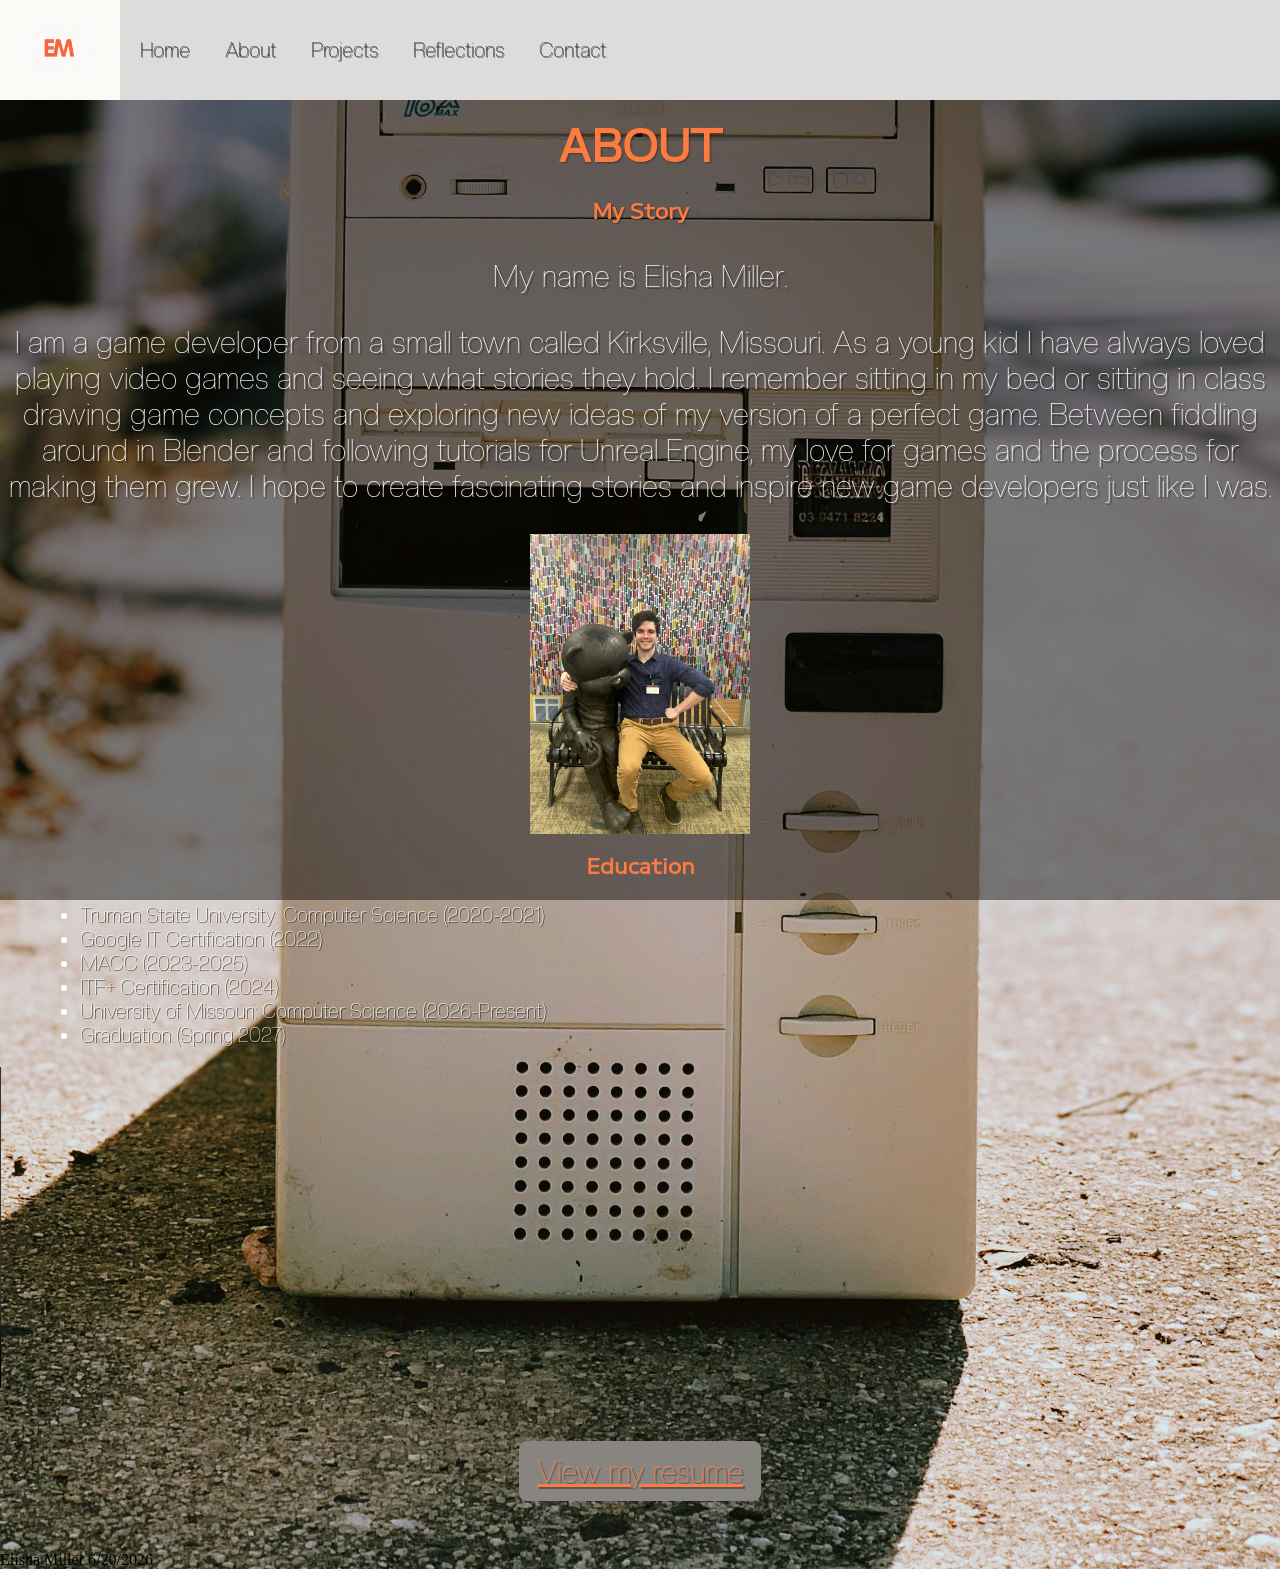
==== webdevelopment/about.html @ bcd44396 "video better" ====
<!DOCTYPE html>
<html lang="en-US">
  <!--
  Name: Elisha Miller
  Date: 6/20/206
  Course: Web Design
  Description: Boilerplate for websites
-->
  <head>
    <!-- Title of the website--><title>About</title>
    <meta charset="utf-8">
    <meta name="viewport" content="width=device-width, initial-scale=1.0">
    <!-- Link to css stylesheet-->
     <link rel="stylesheet" href="style.css">
    <link rel="stylesheet" href="nav.css">
    </head>  

  <!-- The top portion of the website showing the logo and other information-->
  <header>
    <img src="logo.png" alt="Your Site Logo">
    <nav>
      <ul>
        <li><a href="index.html">Home</a></li>
        <li><a href="about.html">About</a></li>
        <li class="dropdown">
          <a href="projects.html" class="dropbtn">Projects</a>
          <div class="dropdown-content">
            <a href="project1.html">Project 1</a>
            <a href="project2.html">Project 2</a>
            <a href="project3.html">Project 3</a>
          </div>
        </li>
        <li><a href="reflection.html">Reflections</a></li>
        <li><a href="contact.html">Contact</a></li>
      </ul>
    </nav>
  </header>
  <!-- The main section of the website displaying conent-->
  <body>
    <header class="page-title-header">
        <!-- Header for website-->
      <h1 class="about-page">ABOUT</h1>
    </header>
      
      <h2 class="story-heading">
        My Story</h2>
          <p> My name is Elisha Miller. </p>
        
        <p>I am a game developer from a small town called Kirksville, Missouri. 
        As a young kid I have always loved playing video games and seeing what stories they hold. 
        I remember sitting in my bed or sitting in class drawing game concepts and exploring new ideas of my version of a perfect game. 
        Between fiddling around in Blender and following tutorials for Unreal Engine, my love for games and the process for making them grew. 
        I hope to create fascinating stories and inspire new game developers just like I was. </p>
    
    <img class="professional-image" src="media/professional_image.png" alt="Professional Image">      
    
    <h2 style="text-align: center; color: #FD7B41; font-family: PROFA, serif;">Education</h2>

    <ul>
      <li>Truman State University: Computer Science (2020-2021)</li>
      <li>Google IT Certification (2022)</li>
      <li>MACC (2023-2025)</li>
      <li>ITF+ Certification (2024)</li>
      <li>University of Missouri: Computer Science (2026-Present)</li>
      <li>Graduation (Spring 2027)</li>
    </ul>

    <video controls width="640" src="media/videos/Resume_Video.mp4">
      <source src="media/videos/Resume_Video.mp4">
      Your browser does not support the video tag.
    </video>

    <p><a href="millerresume.pdf" class="resume-link">View my resume</a></p>
    
    <footer>Elisha Miller 6/20/2026</footer>
  </body>
  <!-- Foot note on the bottom of the website showing the owner-->
 



</html>
---- webdevelopment/style.css ----
h1 {
  color: #FD7B41;
  font-size: 50px;
  text-align: center;
  font-family: PROFA, serif;
  text-shadow: 1px 1px 2px rgba(0, 0, 0, 0.35);
}

.about-page {
  color: #FD7B41;
  text-align: center;
  font-family: PROFA, serif;
  text-shadow: 1px 1px 2px rgba(0, 0, 0, 0.35);
  margin: 0;
}

.page-title-header {
  text-align: center;
  margin: 20px auto;
  width: 100%;
}

.page-title-header h1 {
  display: block;
  margin: 0 auto;
}

p {
  color: #f8f8f8;
  font-size: 30px;
  text-align: center;
  font-family: 'Creato Display', serif;
  text-shadow: 2px 2px 0px rgba(0, 0, 0, 0.35);

}

/* Pseudo-element styling for reflection paragraphs */
.reflection-paragraph::first-line {
  text-indent: 2em;
}

.opening-paragraph::first-letter {
  font-size: 2.2em;
  font-weight: 700;
  color: #FD7B41;
  float: left;
  line-height: 0.8;
  margin-right: 0.1em;
}

/* Reflection content box styling */
.reflection-box {
  background-color: rgba(34, 34, 34, 0.9);
  border: 3px solid #FD7B41;
  border-radius: 10px;
  padding: 20px;
  margin: 20px auto;
  max-width: 900px;
}
h3 {
  text-align: center;
}

.story-heading {
  text-align: center;
  color: #FD7B41;
  font-family: PROFA, serif;
  text-shadow: 1px 1px 2px rgba(0, 0, 0, 0.35);
}

blockquote {
  color: #dddcdb;
  font-size: 20px;
  text-align: center;
  font-style:italic;
  font-family: PROFA, serif;
  text-shadow: 1px 1px 2px rgba(0, 0, 0, 0.35);
}
@font-face {
  font-family: PROFA;
  src: url("ProfaTrial-Regular.ttf") format('truetype');
    font-weight: normal;
    font-style: normal;
    font-display: swap;
}
@font-face {
  font-family: 'Creato Display';
  src: url("CreatoDisplay-Thin.otf") format('opentype');
    font-weight: normal;
    font-style: normal;
    font-display: swap;
}

body {
  margin: 0;
  min-height: 100vh;
  background-image: linear-gradient(rgba(0, 0, 0, 0.45), rgba(0, 0, 0, 0.45)), url("computer_tower.jpg");
  background-repeat: no-repeat;
  background-position: center center;
  background-size: cover;
  background-attachment: fixed;
}

.hero {
  text-align: center;
  font-family: PROFA, serif;
  text-shadow: 1px 1px 2px rgba(0, 0, 0, 0.35);
}

.homepage-header {
  text-align: center;
  margin-top: 20px;
}

a {
  text-decoration: underline;
  color: #FD7B41;
  transition: color 0.25s ease, transform 0.25s ease;
}

a:hover {
  color: #3C4044;
  transform: scale(1.00);
  text-decoration: none;
}

ul {
  color: #fffff8;
  font-size: 20px;
  font-family: 'Creato Display', serif;
  text-shadow: 1px 1px 0px rgba(0, 0, 0, 0.747);
  margin: 20px 40px;
  text-align: left;
}

ul:hover {
  color: #fd7b41;
}

.resume-link {
  display: inline-block;
  padding: 10px 16px;
  margin: 20px 0;
  border: 2px solid #888580;
  background-color: #888580;
  border-radius: 8px;
}

.professional-image {
  display: block;
  margin: 0 auto 12px;
  height: 300px;
  width: auto;
  max-width: 220px;
  object-fit: cover;
}
---- webdevelopment/nav.css ----
header {
  display: flex;
  align-items: flex-start;
  gap: 0;
  padding: 0;
  margin: 0;
}

img {
  width: 120px;
  height: 100px;
  margin: 0;
}

nav {
  background-color: #DDDCDB;
  height: 100px;
  padding: 0 10px;
  display: flex;
  align-items: center;
  margin-top: 0;
  flex: 1;
}

nav ul {
  display: flex;
  list-style: none;
  margin: 0;
  padding: 0;
  gap: 15px;
}

nav a {
  text-decoration: none;
  color: #333;
  padding: 6px 10px;
  border-radius: 6px;
  transition: color 0.2s ease, transform 0.2s ease, background-color 0.2s ease;
}

.dropdown {
  position: relative;
  display: inline-block;
}

.dropdown-content {
  display: none;
  position: absolute;
  background-color: #f9f9f9;
  min-width: 160px;
  box-shadow: 0px 8px 16px rgba(0, 0, 0, 0.2);
  z-index: 1;
}

.dropdown-content a {
  color: #333;
  padding: 10px 12px;
  display: block;
}

.dropdown:hover .dropdown-content {
  display: block;
}

.dropdown-content a:hover {
  background-color: #f1f1f1;
}

nav ul:hover a:hover {
  color: #FD7B41;
  background-color: rgba(253, 123, 65, 0.15);
  transform: scale(1.05);
}
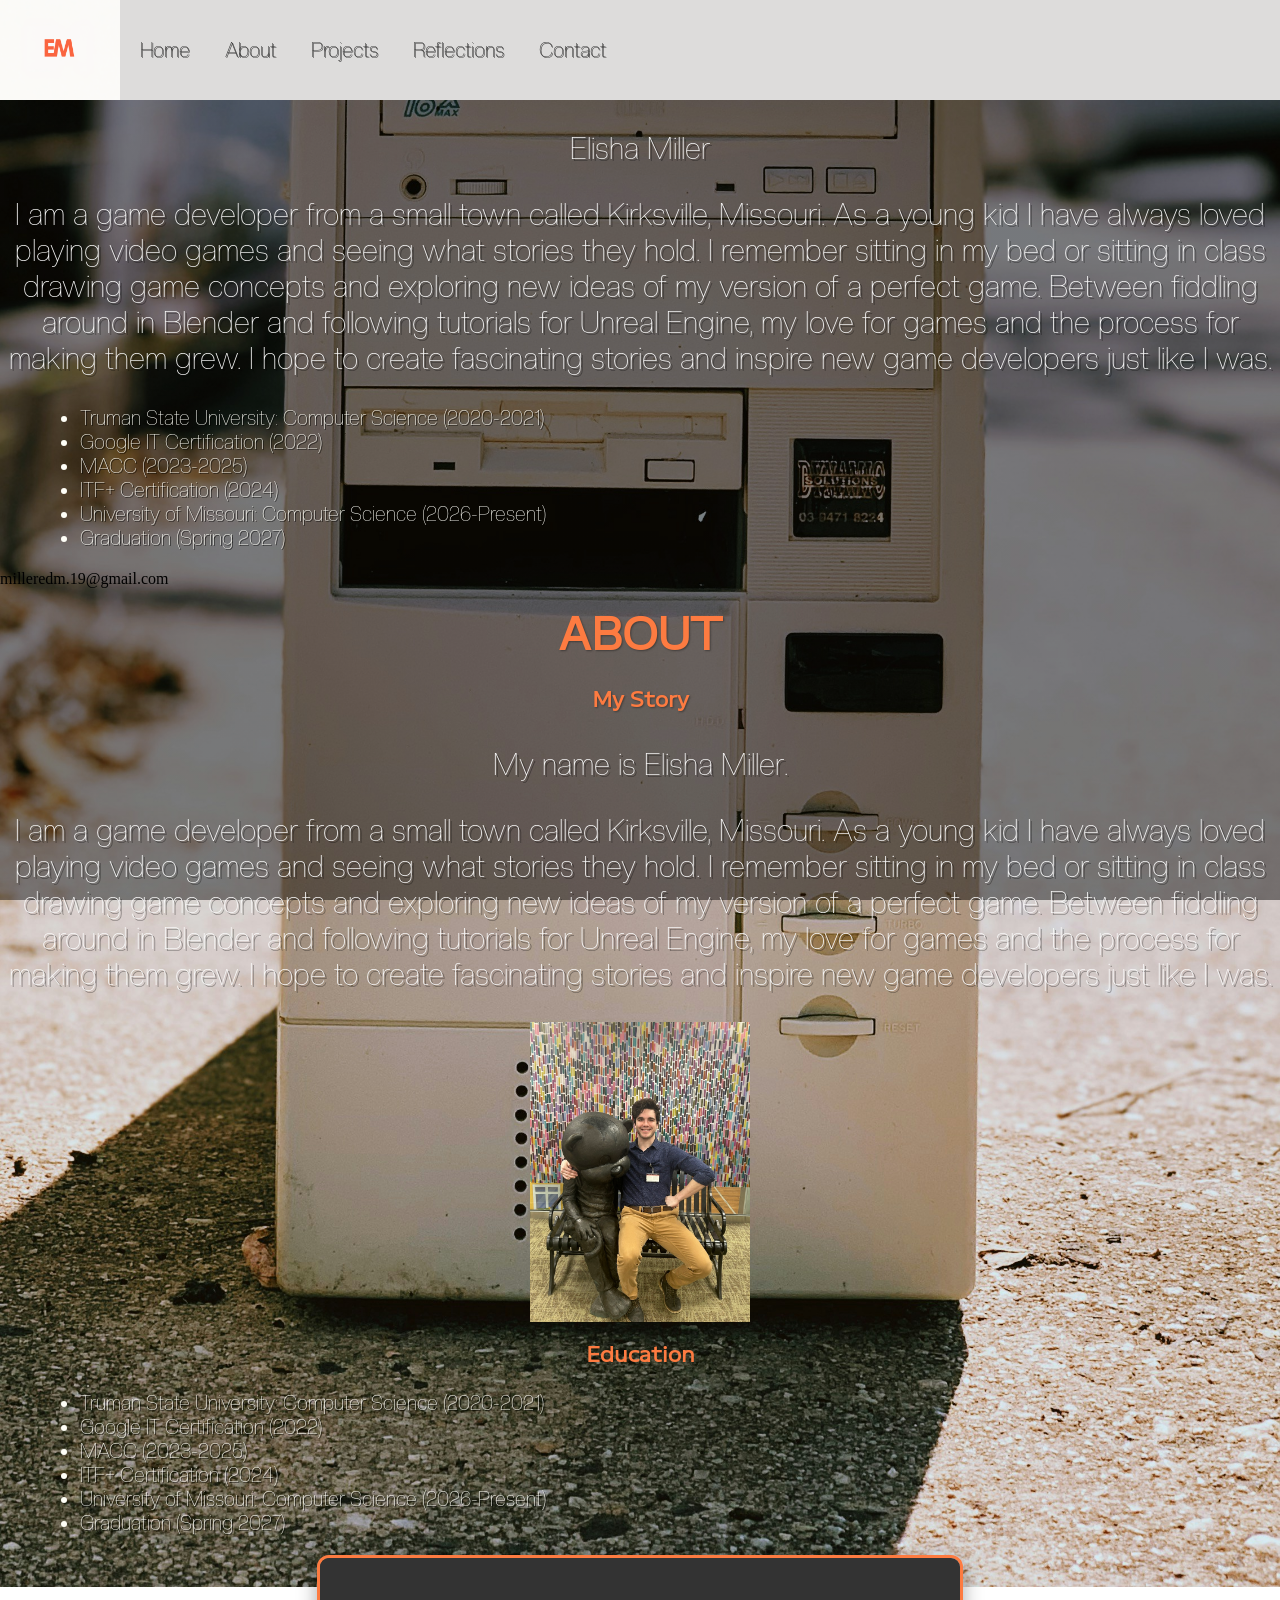
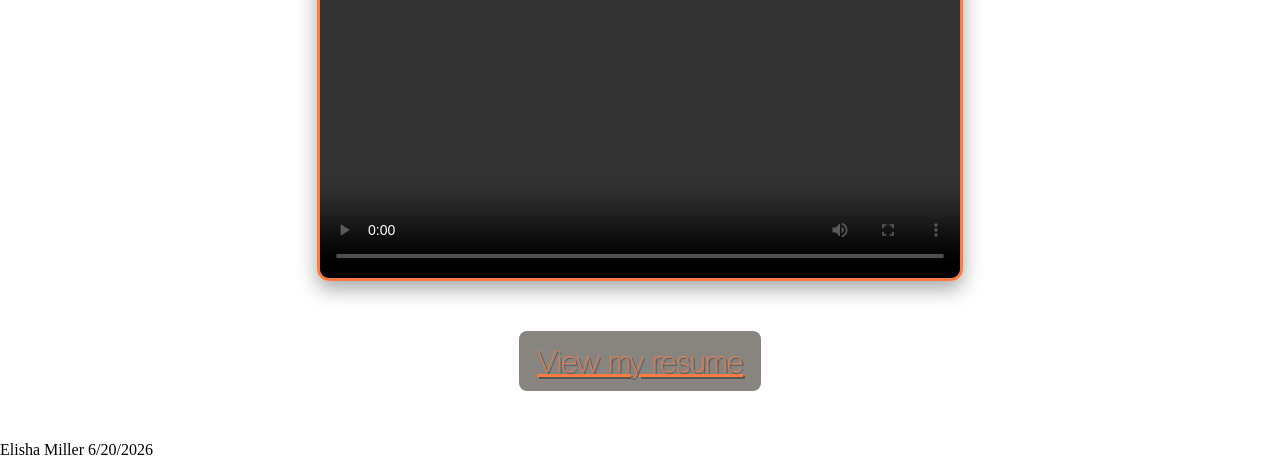
==== commit e34210a7: "Update about.html with print-only section and favicon Added a print-only section with personal detai" ====
--- a/webdevelopment/about.html
+++ b/webdevelopment/about.html
@@ -13,6 +13,7 @@
     <!-- Link to css stylesheet-->
      <link rel="stylesheet" href="style.css">
     <link rel="stylesheet" href="nav.css">
+    <link rel="shortcut icon" type="image/x-icon" href="favicon.ico">
     </head>  
 
   <!-- The top portion of the website showing the logo and other information-->
@@ -37,6 +38,21 @@
   </header>
   <!-- The main section of the website displaying conent-->
   <body>
+
+    <div class="print-only">
+      <p>Elisha Miller</p>
+      <p>I am a game developer from a small town called Kirksville, Missouri. As a young kid I have always loved playing video games and seeing what stories they hold. I remember sitting in my bed or sitting in class drawing game concepts and exploring new ideas of my version of a perfect game. Between fiddling around in Blender and following tutorials for Unreal Engine, my love for games and the process for making them grew. I hope to create fascinating stories and inspire new game developers just like I was.</p>
+      <ul>
+        <li>Truman State University: Computer Science (2020-2021)</li>
+        <li>Google IT Certification (2022)</li>
+        <li>MACC (2023-2025)</li>
+        <li>ITF+ Certification (2024)</li>
+        <li>University of Missouri: Computer Science (2026-Present)</li>
+        <li>Graduation (Spring 2027)</li>
+      </ul>
+      <footer>milleredm.19@gmail.com</footer>
+    </div>
+
     <header class="page-title-header">
         <!-- Header for website-->
       <h1 class="about-page">ABOUT</h1>
@@ -66,7 +82,6 @@
     </ul>
 
     <video controls width="640" src="media/videos/Resume_Video.mp4">
-      <source src="media/videos/Resume_Video.mp4">
       Your browser does not support the video tag.
     </video>
 
--- a/webdevelopment/style.css
+++ b/webdevelopment/style.css
@@ -146,6 +146,14 @@
   border-radius: 8px;
 }
 
+video {
+  display: block;
+  margin: 20px auto;
+  border: 3px solid #FD7B41;
+  border-radius: 12px;
+  box-shadow: 0 8px 20px rgba(0, 0, 0, 0.35);
+}
+
 .professional-image {
   display: block;
   margin: 0 auto 12px;
@@ -153,4 +161,71 @@
   width: auto;
   max-width: 220px;
   object-fit: cover;
-}
+  transition: transform 0.2s ease, filter 0.2s ease;
+}
+
+@media print {
+  body {
+    margin: 1in;
+    color: #000;
+    font-family: serif;
+    background: none;
+  }
+
+  body * {
+    color: #000 !important;
+    background: transparent !important;
+    text-shadow: none !important;
+    box-shadow: none !important;
+  }
+
+  .print-only {
+    display: block !important;
+  }
+
+  .print-only h1,
+  .print-only p,
+  .print-only ul,
+  .print-only footer {
+    display: block !important;
+  }
+
+  .print-only ul {
+    list-style: disc inside;
+    margin-left: 0;
+    padding-left: 1em;
+  }
+
+  .print-only footer {
+    margin-top: 1em;
+  }
+
+  header,
+  nav,
+  .page-title-header,
+  .story-heading,
+  .professional-image,
+  .resume-link,
+  video,
+  .about-page,
+  .reflection-box,
+  .dropdown,
+  .dropdown-content,
+  .resume-link,
+  .page-title-header,
+  .hero,
+  .homepage-header,
+  a,
+  ul:not(.print-only ul),
+  .story-heading,
+  .reflection-paragraph,
+  .opening-paragraph {
+    display: none !important;
+  }
+}
+
+.professional-image:hover {
+  transform: scale(1.03);
+  filter: brightness(1.05);
+}
+
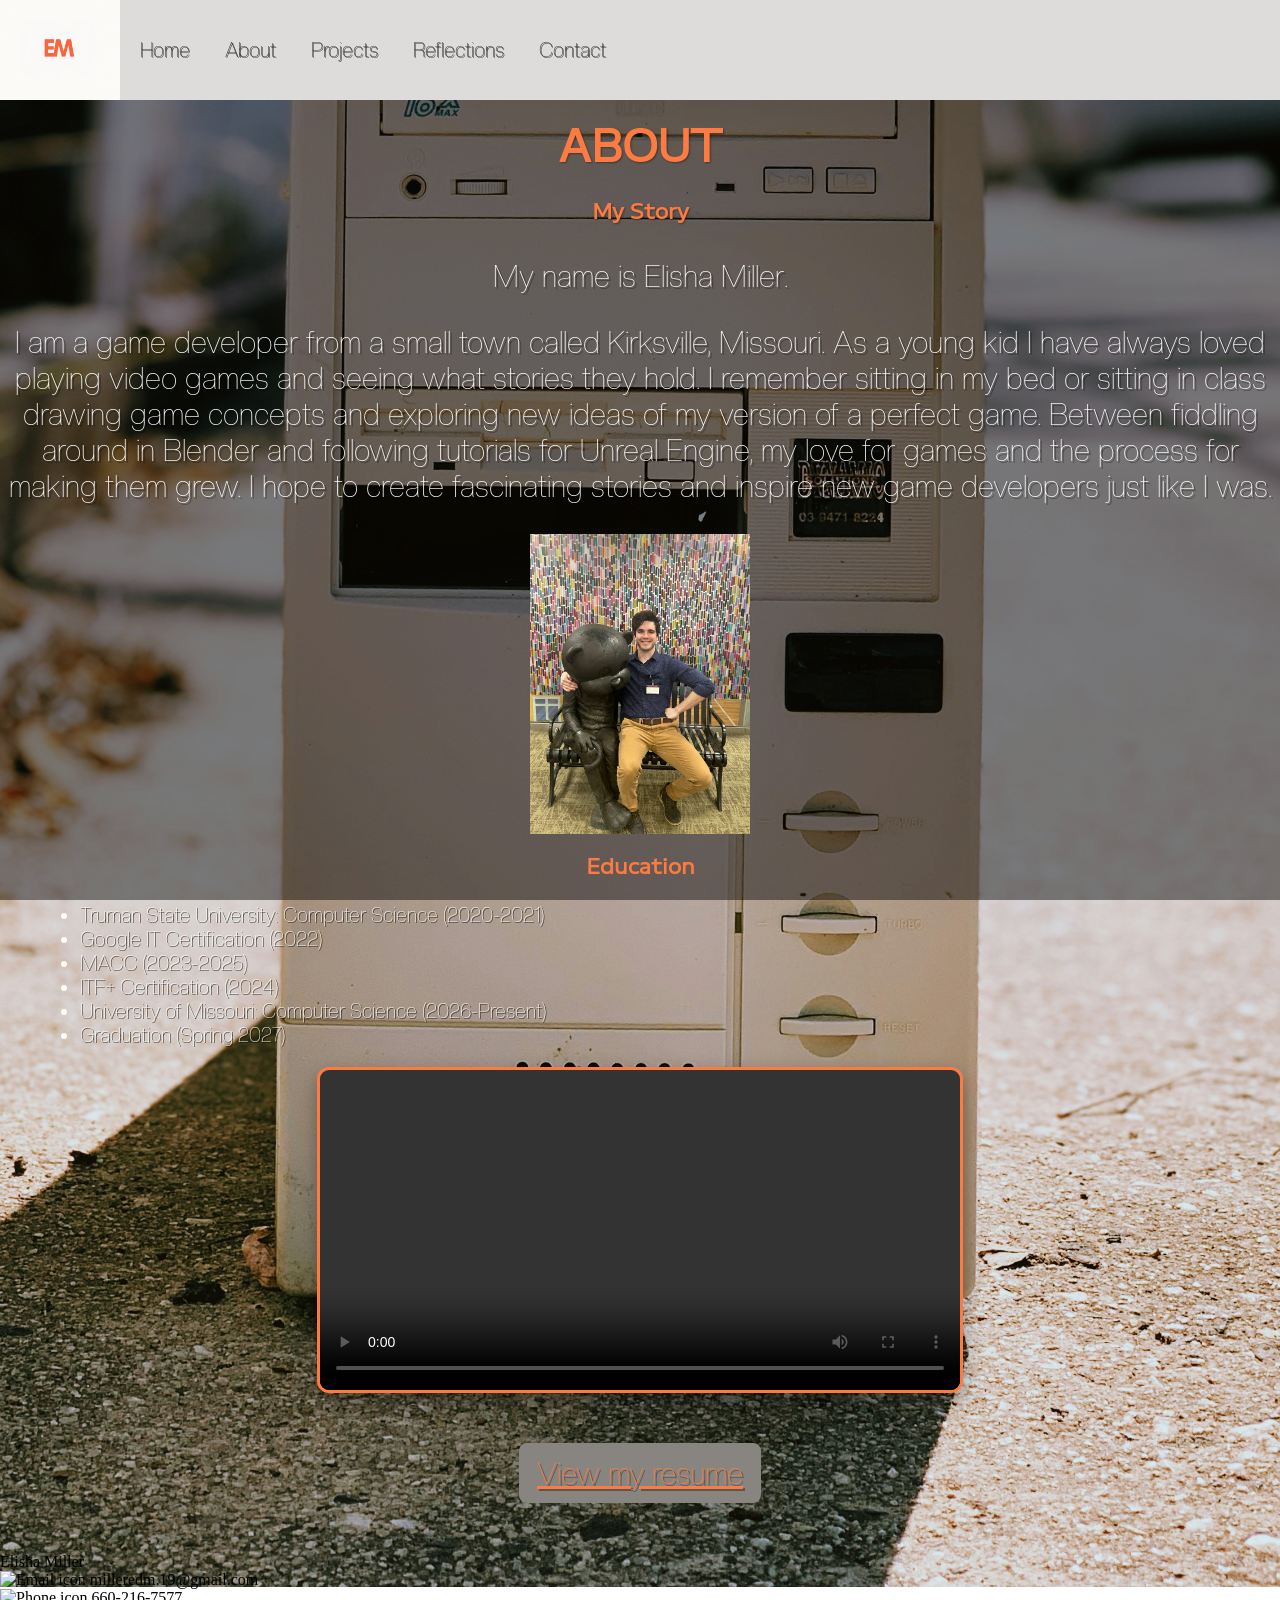
==== commit bb761f59: "Enhance about.html with contact details and layout Updated the about page with additional contact in" ====
--- a/webdevelopment/about.html
+++ b/webdevelopment/about.html
@@ -87,7 +87,19 @@
 
     <p><a href="millerresume.pdf" class="resume-link">View my resume</a></p>
     
-    <footer>Elisha Miller 6/20/2026</footer>
+    <footer class="contact-footer">
+      <div class="contact-item">
+        Elisha Miller
+      </div>
+      <div class="contact-item">
+        <img src="icons8-email-50.png" alt="Email icon" class="contact-icon">
+        <span>milleredm.19@gmail.com</span>
+      </div>
+      <div class="contact-item">
+        <img src="icons8-phone-50.png" alt="Phone icon" class="contact-icon">
+        <span>660-216-7577</span>
+      </div>
+    </footer>
   </body>
   <!-- Foot note on the bottom of the website showing the owner-->
  
--- a/webdevelopment/style.css
+++ b/webdevelopment/style.css
@@ -164,63 +164,35 @@
   transition: transform 0.2s ease, filter 0.2s ease;
 }
 
+.print-only {
+  display: none;
+}
+
 @media print {
   body {
     margin: 1in;
     color: #000;
     font-family: serif;
-    background: none;
-  }
-
-  body * {
+    background: none !important;
+  }
+
+  body > * {
+    display: none !important;
+  }
+
+  .print-only,
+  .print-only * {
+    display: block !important;
     color: #000 !important;
     background: transparent !important;
     text-shadow: none !important;
     box-shadow: none !important;
   }
 
-  .print-only {
-    display: block !important;
-  }
-
-  .print-only h1,
-  .print-only p,
-  .print-only ul,
-  .print-only footer {
-    display: block !important;
-  }
-
   .print-only ul {
     list-style: disc inside;
-    margin-left: 0;
+    margin: 0 0 1em;
     padding-left: 1em;
-  }
-
-  .print-only footer {
-    margin-top: 1em;
-  }
-
-  header,
-  nav,
-  .page-title-header,
-  .story-heading,
-  .professional-image,
-  .resume-link,
-  video,
-  .about-page,
-  .reflection-box,
-  .dropdown,
-  .dropdown-content,
-  .resume-link,
-  .page-title-header,
-  .hero,
-  .homepage-header,
-  a,
-  ul:not(.print-only ul),
-  .story-heading,
-  .reflection-paragraph,
-  .opening-paragraph {
-    display: none !important;
   }
 }
 
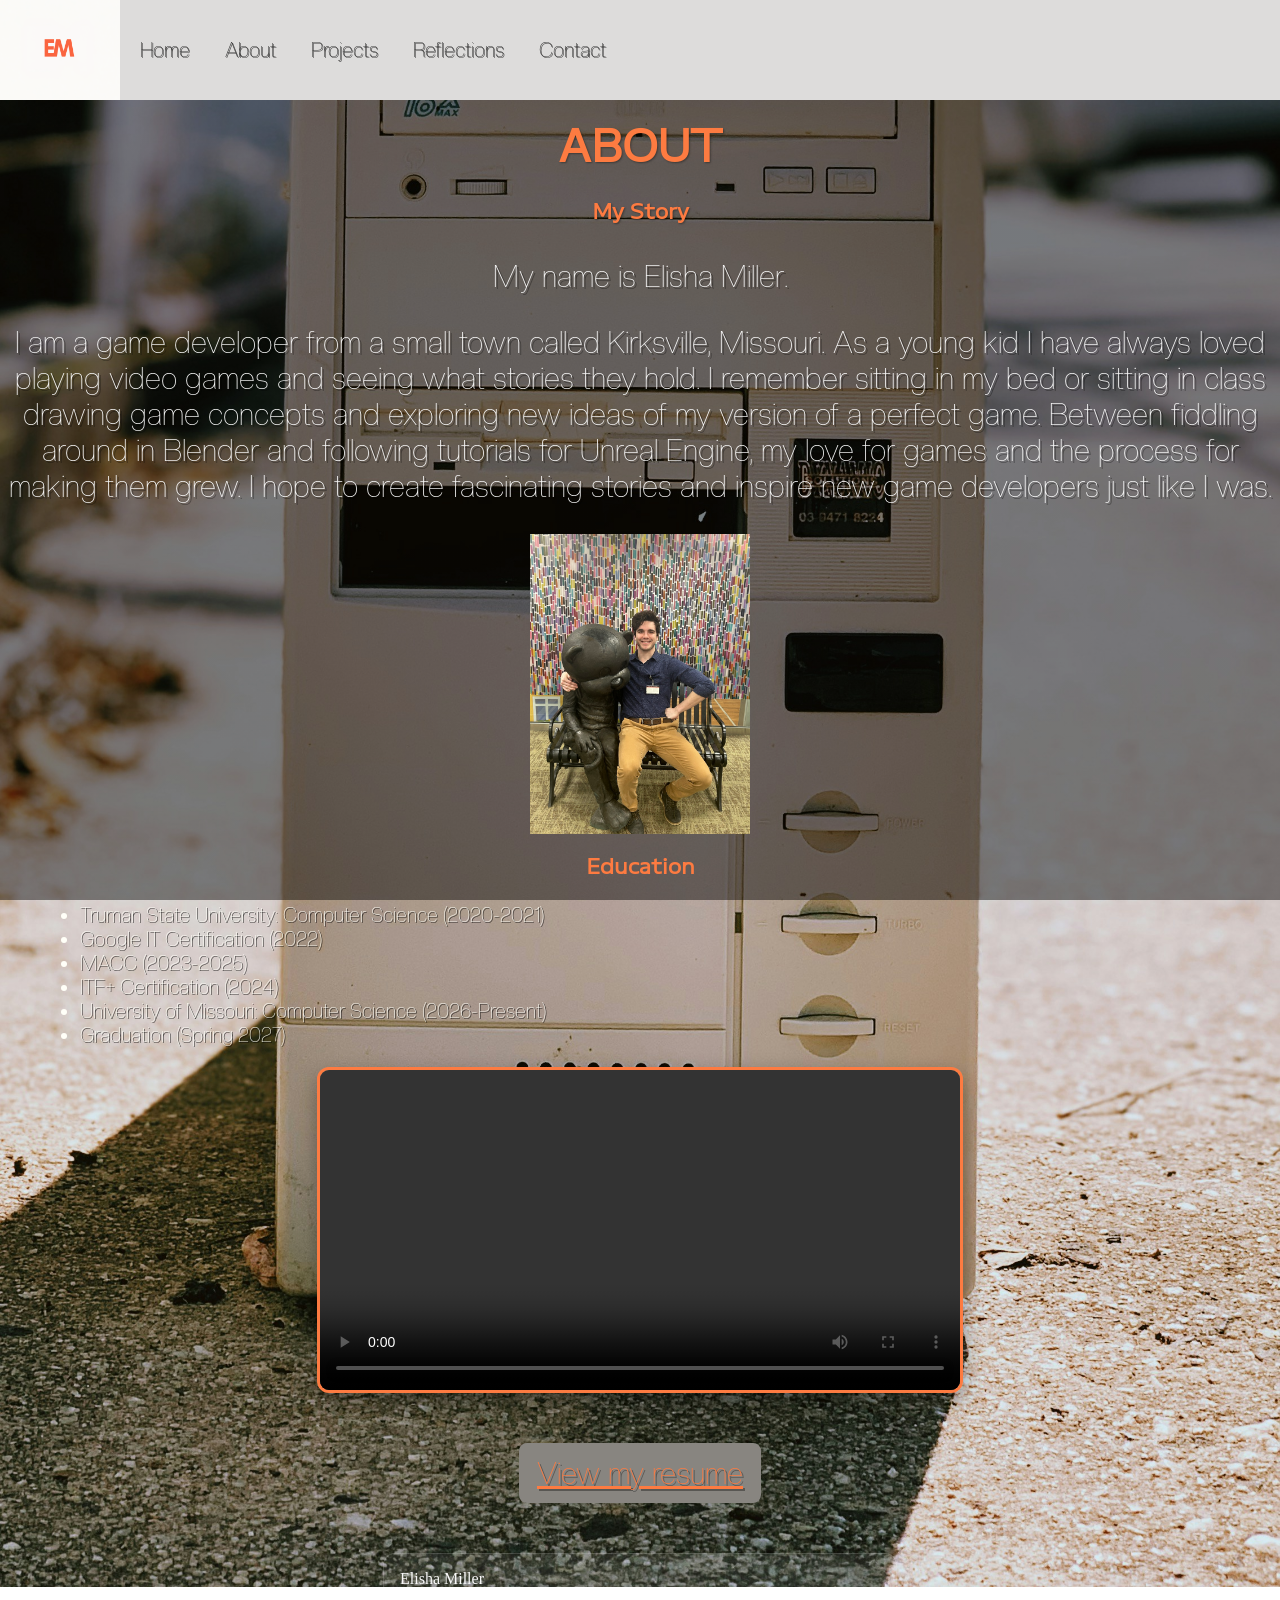
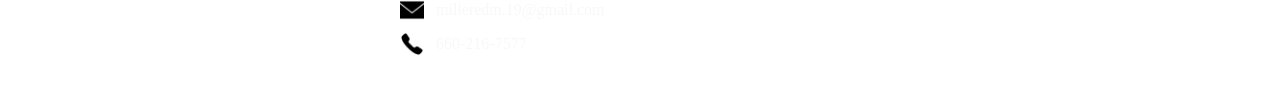
==== commit b1017be6: "Update about.html Changed header" ====
--- a/webdevelopment/about.html
+++ b/webdevelopment/about.html
@@ -15,8 +15,11 @@
     <link rel="stylesheet" href="nav.css">
     <link rel="shortcut icon" type="image/x-icon" href="favicon.ico">
     </head>  
-
-  <!-- The top portion of the website showing the logo and other information-->
+  <!-- The main section of the website displaying conent-->
+  <body>
+  
+  
+  <!--The top portion of the website showing the logo and other information-->
   <header>
     <img src="logo.png" alt="Your Site Logo">
     <nav>
@@ -36,8 +39,7 @@
       </ul>
     </nav>
   </header>
-  <!-- The main section of the website displaying conent-->
-  <body>
+
 
     <div class="print-only">
       <p>Elisha Miller</p>
--- a/webdevelopment/style.css
+++ b/webdevelopment/style.css
@@ -146,6 +146,32 @@
   border-radius: 8px;
 }
 
+.contact-footer {
+  margin: 30px auto;
+  max-width: 480px;
+  padding: 16px;
+  background: rgba(255, 255, 255, 0.08);
+  border: 1px solid rgba(255, 255, 255, 0.12);
+  border-radius: 12px;
+  color: #f8f8f8;
+}
+
+.contact-item {
+  display: flex;
+  align-items: center;
+  gap: 12px;
+  margin-bottom: 10px;
+}
+
+.contact-item:last-child {
+  margin-bottom: 0;
+}
+
+.contact-icon {
+  width: 24px;
+  height: 24px;
+}
+
 video {
   display: block;
   margin: 20px auto;
@@ -200,4 +226,3 @@
   transform: scale(1.03);
   filter: brightness(1.05);
 }
-
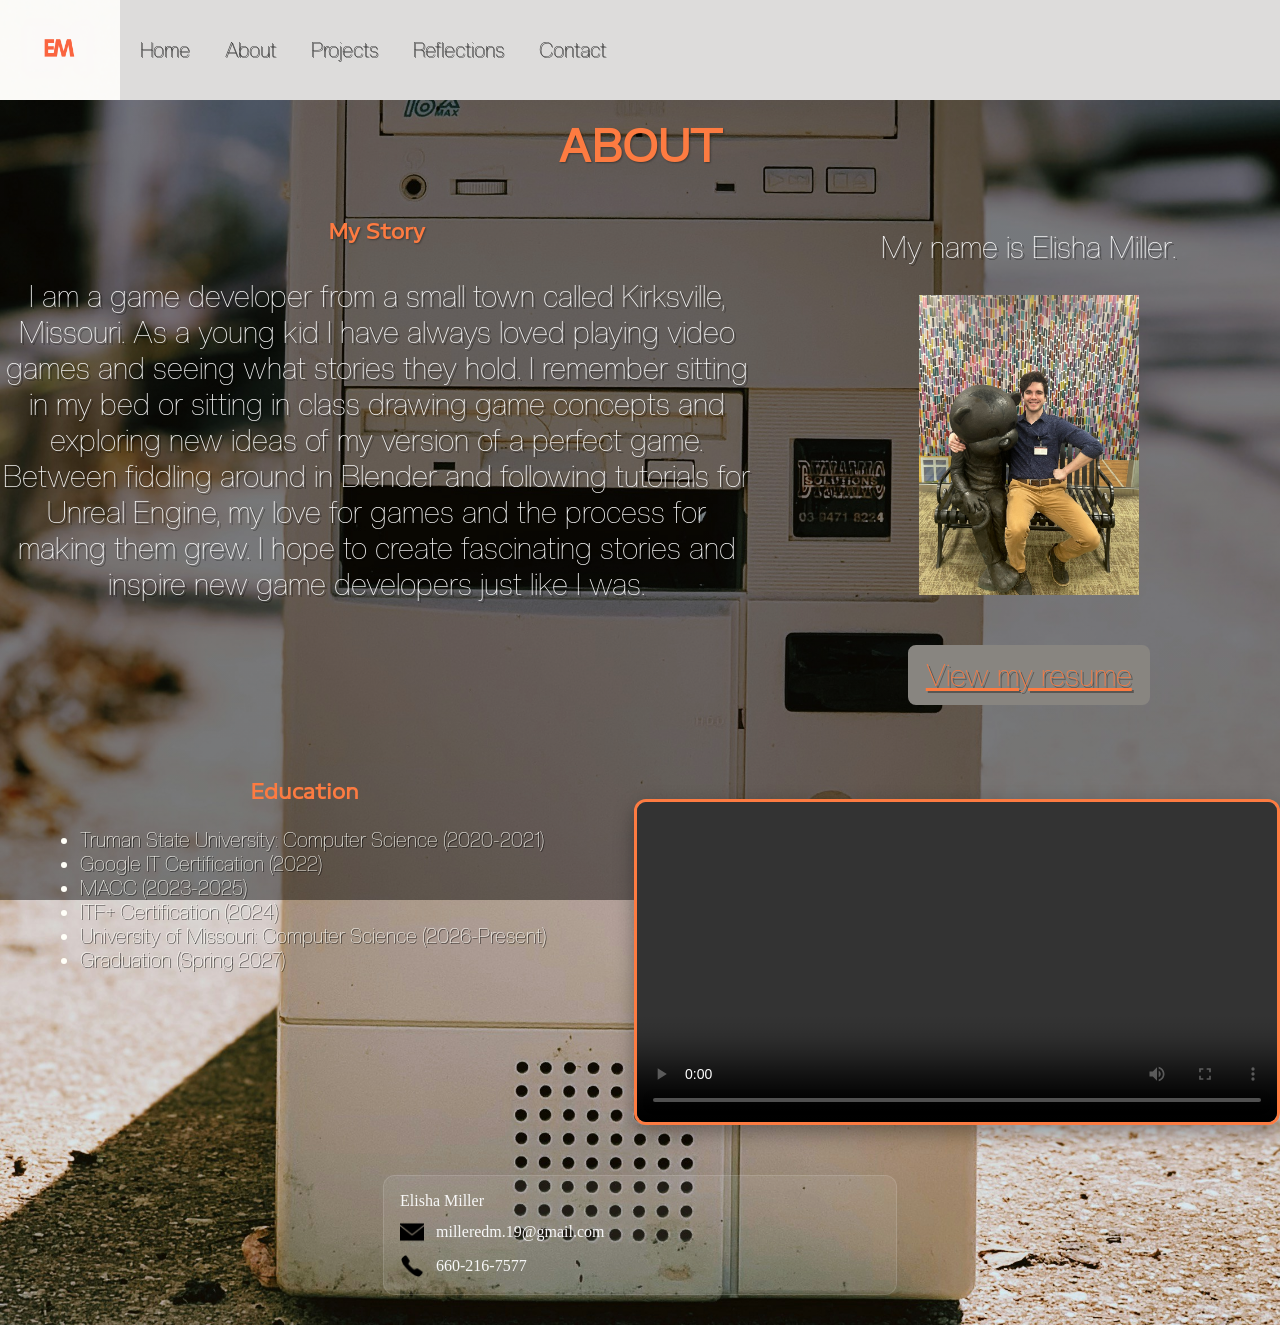
==== commit f09c3160: "Revise about.html layout and content Refactor about.html structure and content for better organizati" ====
--- a/webdevelopment/about.html
+++ b/webdevelopment/about.html
@@ -11,15 +11,12 @@
     <meta charset="utf-8">
     <meta name="viewport" content="width=device-width, initial-scale=1.0">
     <!-- Link to css stylesheet-->
-     <link rel="stylesheet" href="style.css">
+    <link rel="stylesheet" href="style.css">
     <link rel="stylesheet" href="nav.css">
     <link rel="shortcut icon" type="image/x-icon" href="favicon.ico">
     </head>  
-  <!-- The main section of the website displaying conent-->
-  <body>
-  
-  
-  <!--The top portion of the website showing the logo and other information-->
+
+  <!-- The top portion of the website showing the logo and other information-->
   <header>
     <img src="logo.png" alt="Your Site Logo">
     <nav>
@@ -29,9 +26,9 @@
         <li class="dropdown">
           <a href="projects.html" class="dropbtn">Projects</a>
           <div class="dropdown-content">
-            <a href="project1.html">Project 1</a>
-            <a href="project2.html">Project 2</a>
-            <a href="project3.html">Project 3</a>
+            <a href="project1.html">Lost Mines of Phandelver</a>
+            <a href="project2.html">Familiar Unknown</a>
+            <a href="project3.html">Unreal Engine</a>
           </div>
         </li>
         <li><a href="reflection.html">Reflections</a></li>
@@ -39,7 +36,8 @@
       </ul>
     </nav>
   </header>
-
+  <!-- The main section of the website displaying conent-->
+  <body>
 
     <div class="print-only">
       <p>Elisha Miller</p>
@@ -60,34 +58,43 @@
       <h1 class="about-page">ABOUT</h1>
     </header>
       
-      <h2 class="story-heading">
-        My Story</h2>
-          <p> My name is Elisha Miller. </p>
-        
+    <main class="about-grid">
+      <section>
+        <h2 class="story-heading">My Story</h2>
         <p>I am a game developer from a small town called Kirksville, Missouri. 
-        As a young kid I have always loved playing video games and seeing what stories they hold. 
-        I remember sitting in my bed or sitting in class drawing game concepts and exploring new ideas of my version of a perfect game. 
-        Between fiddling around in Blender and following tutorials for Unreal Engine, my love for games and the process for making them grew. 
-        I hope to create fascinating stories and inspire new game developers just like I was. </p>
-    
-    <img class="professional-image" src="media/professional_image.png" alt="Professional Image">      
-    
-    <h2 style="text-align: center; color: #FD7B41; font-family: PROFA, serif;">Education</h2>
+          As a young kid I have always loved playing video games and seeing what stories they hold. 
+          I remember sitting in my bed or sitting in class drawing game concepts and exploring new ideas of my version of a perfect game. 
+          Between fiddling around in Blender and following tutorials for Unreal Engine, my love for games and the process for making them grew. 
+          I hope to create fascinating stories and inspire new game developers just like I was.</p>
+      </section>
 
-    <ul>
-      <li>Truman State University: Computer Science (2020-2021)</li>
-      <li>Google IT Certification (2022)</li>
-      <li>MACC (2023-2025)</li>
-      <li>ITF+ Certification (2024)</li>
-      <li>University of Missouri: Computer Science (2026-Present)</li>
-      <li>Graduation (Spring 2027)</li>
-    </ul>
+      <section>
+        <p>My name is Elisha Miller.</p>
+        <img class="professional-image" src="media/professional_image.png" alt="Professional Image">
+        <p><a href="millerresume.pdf" class="resume-link">View my resume</a></p>
+      </section>
 
-    <video controls width="640" src="media/videos/Resume_Video.mp4">
-      Your browser does not support the video tag.
-    </video>
+      <section class="about-full">
+        <div>
+          <h2 style="color: #FD7B41; font-family: PROFA, serif;">Education</h2>
+          <ul>
+            <li>Truman State University: Computer Science (2020-2021)</li>
+            <li>Google IT Certification (2022)</li>
+            <li>MACC (2023-2025)</li>
+            <li>ITF+ Certification (2024)</li>
+            <li>University of Missouri: Computer Science (2026-Present)</li>
+            <li>Graduation (Spring 2027)</li>
+          </ul>
+        </div>
 
-    <p><a href="millerresume.pdf" class="resume-link">View my resume</a></p>
+        <div>
+          <video controls width="640" src="media/videos/Resume_Video.mp4">
+            Your browser does not support the video tag.
+          </video>
+        </div>
+
+      </section>
+    </main>
     
     <footer class="contact-footer">
       <div class="contact-item">
@@ -103,9 +110,6 @@
       </div>
     </footer>
   </body>
-  <!-- Foot note on the bottom of the website showing the owner-->
- 
-
-
 
 </html>
+
--- a/webdevelopment/style.css
+++ b/webdevelopment/style.css
@@ -23,6 +23,24 @@
 .page-title-header h1 {
   display: block;
   margin: 0 auto;
+}
+
+.about-grid {
+  display: grid;
+  grid-template-columns: 1.5fr 1fr;
+  gap: 24px;
+}
+
+.about-full {
+  grid-column: 1 / -1;
+  display: grid;
+  grid-template-columns: 1.5fr 1fr;
+  gap: 24px;
+}
+
+.about-full > div:first-child h2 {
+  width: max-content;
+  margin: 0 auto 12px;
 }
 
 p {
@@ -156,6 +174,7 @@
   color: #f8f8f8;
 }
 
+/* Contact item styling */
 .contact-item {
   display: flex;
   align-items: center;
@@ -163,13 +182,96 @@
   margin-bottom: 10px;
 }
 
+/* Remove bottom margin for the last contact item */
 .contact-item:last-child {
   margin-bottom: 0;
 }
 
+/* Contact icon styling */
 .contact-icon {
   width: 24px;
   height: 24px;
+}
+
+/* Contact form styling */
+.contact-form {
+  max-width: 640px;
+  margin: 20px auto 40px;
+  padding: 24px;
+  background: #f8f8f8;
+  border: 1px solid rgba(255, 255, 255, 0.15);
+  border-radius: 16px;
+  box-shadow: 0 12px 30px rgba(0, 0, 0, 0.15);
+}
+
+/* Form row styling */
+.contact-form .form-row {
+  display: flex;
+  flex-direction: column;
+  margin-bottom: 16px;
+}
+/* Form labels */
+.contact-form label {
+  font-size: 0.95rem;
+  margin-bottom: 8px;
+  color: #0a0a0a;
+}
+
+/* Form inputs and textareas */
+.contact-form input,
+.contact-form textarea {
+  width: 100%;
+  padding: 12px 14px;
+  border: 1px solid rgba(255, 255, 255, 0.18);
+  border-radius: 10px;
+  background: rgba(255, 255, 255, 0.08);
+  color: #000000;
+  font-size: 1rem;
+  outline: none;
+}
+/* Form select dropdowns */
+.contact-form select {
+  width: 100%;
+  padding: 12px 14px;
+  border: 1px solid rgba(255, 255, 255, 0.18);
+  border-radius: 10px;
+  background: rgba(255, 255, 255, 0.08);
+  color: #1b1b1b;
+  font-size: 1rem;
+  outline: none;
+}
+/* Placeholder text styling */
+.contact-form input::placeholder,
+.contact-form textarea::placeholder {
+  color: #6e6e6e;
+}
+
+/* Focus states for inputs, textareas, and selects */
+.contact-form input:focus,
+.contact-form select:focus,
+.contact-form textarea:focus {
+  border-color: #FD7B41;
+  box-shadow: 0 0 0 4px rgba(253, 123, 65, 0.12);
+}
+
+/* Submit button styling */
+.contact-form button {
+  width: 100%;
+  padding: 14px 18px;
+  border: none;
+  border-radius: 12px;
+  background: #FD7B41;
+  color: #f8f8f8;
+  font-size: 1rem;
+  font-weight: 700;
+  cursor: pointer;
+  transition: transform 0.2s ease, background 0.2s ease;
+}
+
+/* Submit button hover effect */
+.contact-form button:hover {
+  background: #e06834;
+  transform: translateY(-1px);
 }
 
 video {
@@ -226,3 +328,4 @@
   transform: scale(1.03);
   filter: brightness(1.05);
 }
+
--- a/webdevelopment/nav.css
+++ b/webdevelopment/nav.css
@@ -20,6 +20,7 @@
   align-items: center;
   margin-top: 0;
   flex: 1;
+  gap: 10px;
 }
 
 nav ul {
@@ -71,3 +72,24 @@
   background-color: rgba(253, 123, 65, 0.15);
   transform: scale(1.05);
 }
+
+.hamburger-menu {
+  display: none;
+  font-size: 32px;
+  cursor: pointer;
+  padding: 10px;
+}
+
+@media (max-width: 768px) {
+  nav ul {
+    display: none;
+  }
+
+  .hamburger-menu {
+    display: block;
+  }
+
+  .dropdown-content {
+    display: none !important;
+  }
+}
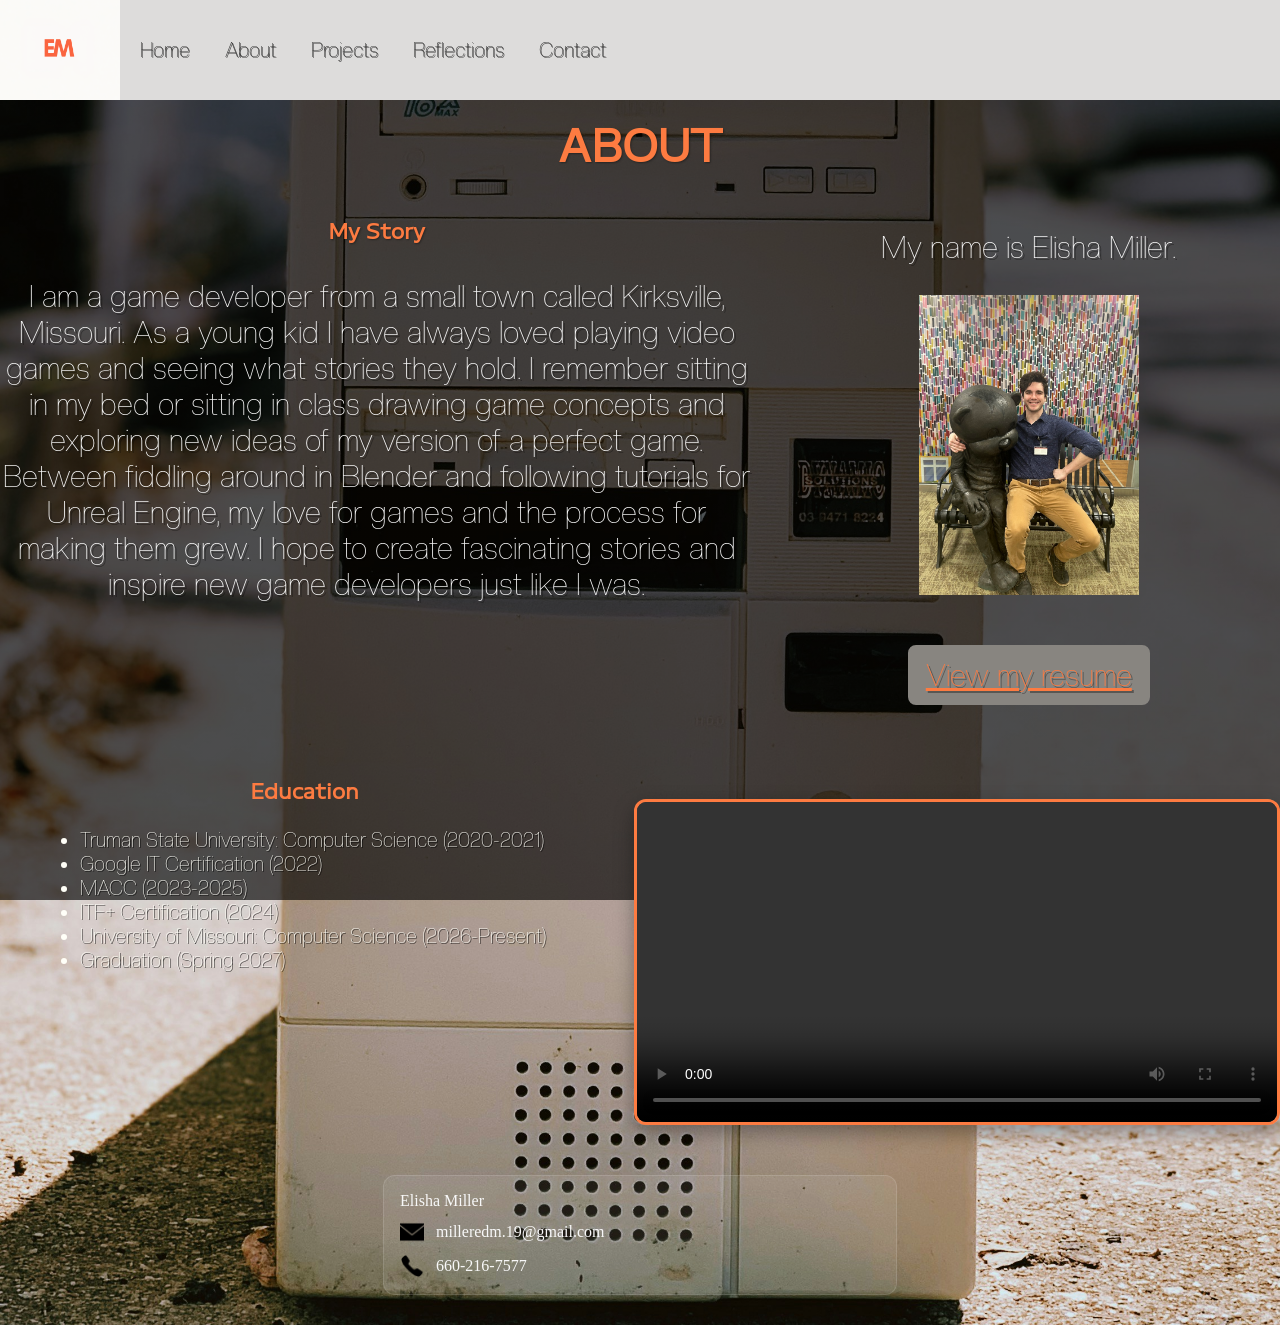
==== commit caad3111: "Fix navigation links and update footer note Updated navigation links to point to the correct section" ====
--- a/webdevelopment/about.html
+++ b/webdevelopment/about.html
@@ -26,9 +26,9 @@
         <li class="dropdown">
           <a href="projects.html" class="dropbtn">Projects</a>
           <div class="dropdown-content">
-            <a href="project1.html">Lost Mines of Phandelver</a>
-            <a href="project2.html">Familiar Unknown</a>
-            <a href="project3.html">Unreal Engine</a>
+            <a href="Projects.html#lost-mines-of-phandelver">Lost Mines of Phandelver</a>
+            <a href="Projects.html#familiar-unknown">Familiar Unknown</a>
+            <a href="Projects.html#unreal-engine">Unreal Engine</a>
           </div>
         </li>
         <li><a href="reflection.html">Reflections</a></li>
@@ -110,6 +110,7 @@
       </div>
     </footer>
   </body>
-
+  <!-- Foot note on the bottom of the website showing the owner-->
+ 
 </html>
 
--- a/webdevelopment/style.css
+++ b/webdevelopment/style.css
@@ -25,7 +25,8 @@
   margin: 0 auto;
 }
 
-.about-grid {
+.about-grid,
+.about-full {
   display: grid;
   grid-template-columns: 1.5fr 1fr;
   gap: 24px;
@@ -33,9 +34,6 @@
 
 .about-full {
   grid-column: 1 / -1;
-  display: grid;
-  grid-template-columns: 1.5fr 1fr;
-  gap: 24px;
 }
 
 .about-full > div:first-child h2 {
@@ -86,6 +84,13 @@
   text-shadow: 1px 1px 2px rgba(0, 0, 0, 0.35);
 }
 
+.project-block h2 {
+  text-align: center;
+  color: #FD7B41;
+  font-family: PROFA, serif;
+  margin-bottom: 14px;
+}
+
 blockquote {
   color: #dddcdb;
   font-size: 20px;
@@ -112,7 +117,7 @@
 body {
   margin: 0;
   min-height: 100vh;
-  background-image: linear-gradient(rgba(0, 0, 0, 0.45), rgba(0, 0, 0, 0.45)), url("computer_tower.jpg");
+  background-image: linear-gradient(rgba(0, 0, 0, 0.65), rgba(0, 0, 0, 0.65)), url("computer_tower.jpg");
   background-repeat: no-repeat;
   background-position: center center;
   background-size: cover;
@@ -324,8 +329,77 @@
   }
 }
 
-.professional-image:hover {
+img {
+  transition: transform 0.2s ease, filter 0.2s ease;
+}
+
+img:hover:not(.contact-icon) {
   transform: scale(1.03);
   filter: brightness(1.05);
 }
 
+.project-block {
+  max-width: 900px;
+  margin: 0 auto 40px;
+  padding: 0 16px;
+}
+
+.project-image {
+  display: block;
+  width: 100%;
+  max-width: 900px;
+  height: auto;
+  margin: 20px auto 0;
+  border-radius: 16px;
+  object-fit: cover;
+}
+
+.project-image.project-small {
+  max-width: 450px;
+}
+
+.project-images-row {
+  display: grid;
+  grid-template-columns: repeat(2, minmax(0, 1fr));
+  gap: 16px;
+}
+
+.project-images-row .project-image {
+  max-width: 100%;
+}
+/* Desktop and mobile media queries */
+@media (max-width: 768px) {
+  /* Mobile*/
+  .about-grid,
+  .about-full {
+    grid-template-columns: 1fr;
+    gap: 16px;
+  }
+
+  p {
+    font-size: 18px;
+    text-align: left;
+  }
+
+  .story-heading,
+  .about-full > div:first-child h2 {
+    text-align: left;
+  }
+
+  .professional-image {
+    width: 100%;
+    max-width: 320px;
+    height: auto;
+    margin: 0 auto;
+  }
+
+  video {
+    width: 100%;
+    max-width: 100%;
+  }
+
+  .resume-link {
+    display: block;
+    margin: 12px auto;
+  }
+}
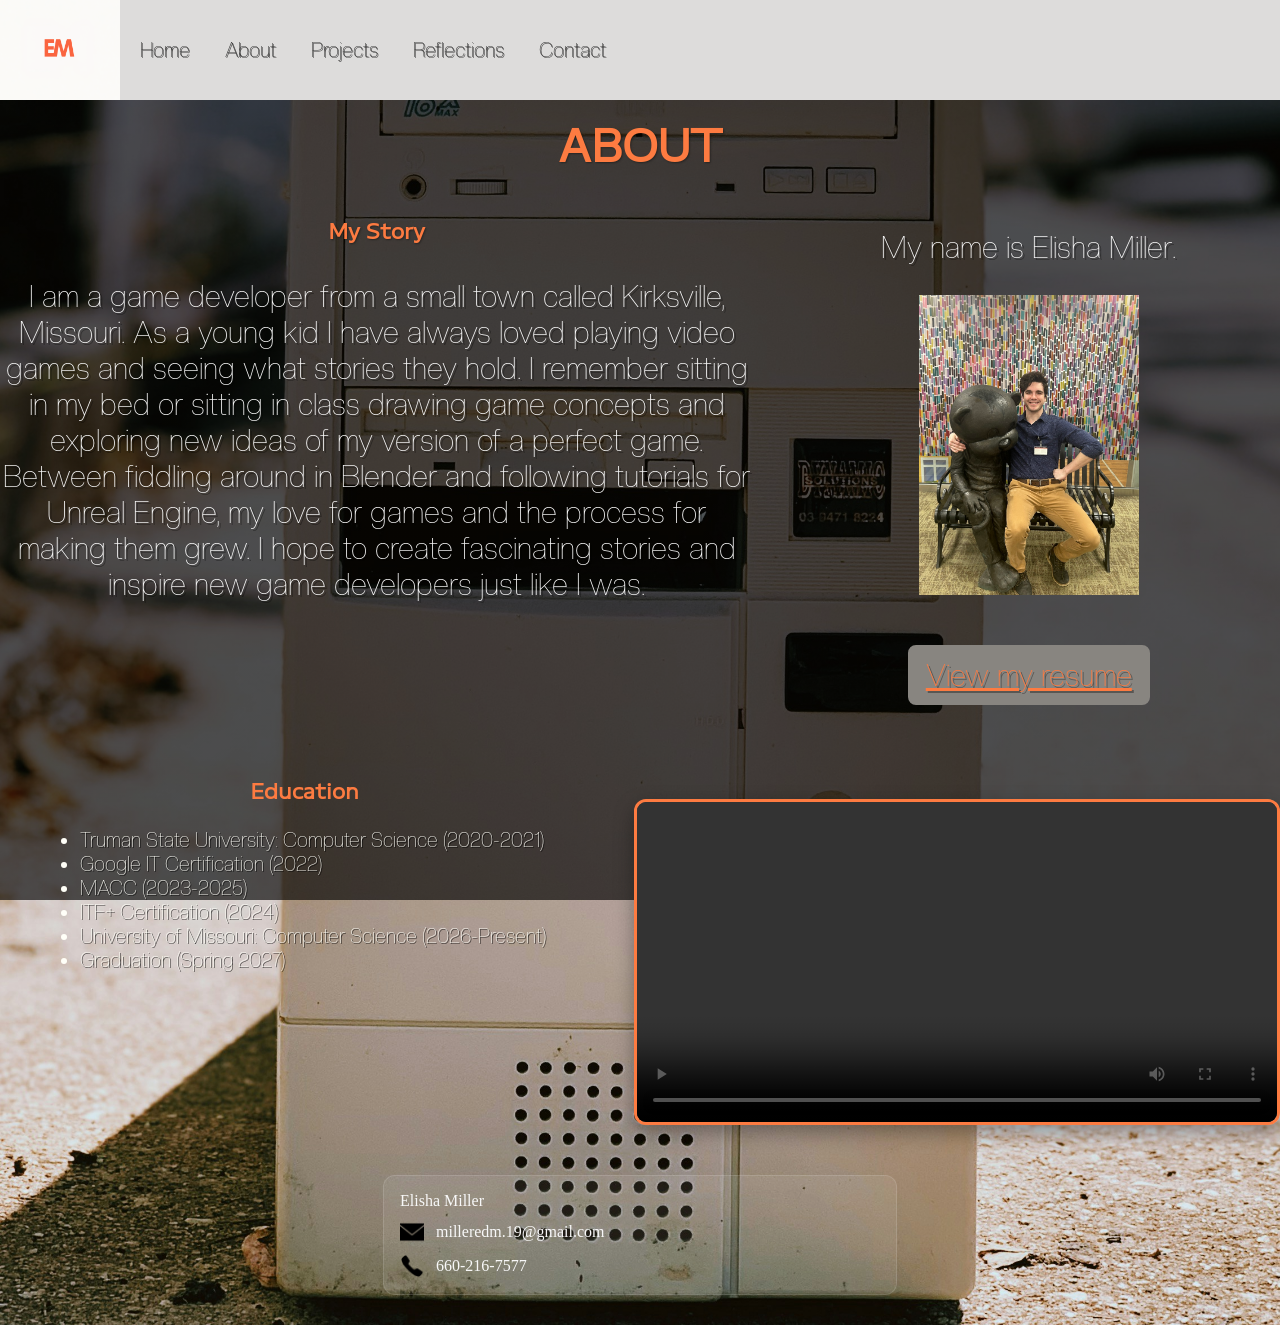
==== commit 49be40b2: "Replace HTML boilerplate in about.html" ====
--- a/webdevelopment/about.html
+++ b/webdevelopment/about.html
@@ -24,7 +24,7 @@
         <li><a href="index.html">Home</a></li>
         <li><a href="about.html">About</a></li>
         <li class="dropdown">
-          <a href="projects.html" class="dropbtn">Projects</a>
+          <a href="Projects.html" class="dropbtn">Projects</a>
           <div class="dropdown-content">
             <a href="Projects.html#lost-mines-of-phandelver">Lost Mines of Phandelver</a>
             <a href="Projects.html#familiar-unknown">Familiar Unknown</a>
